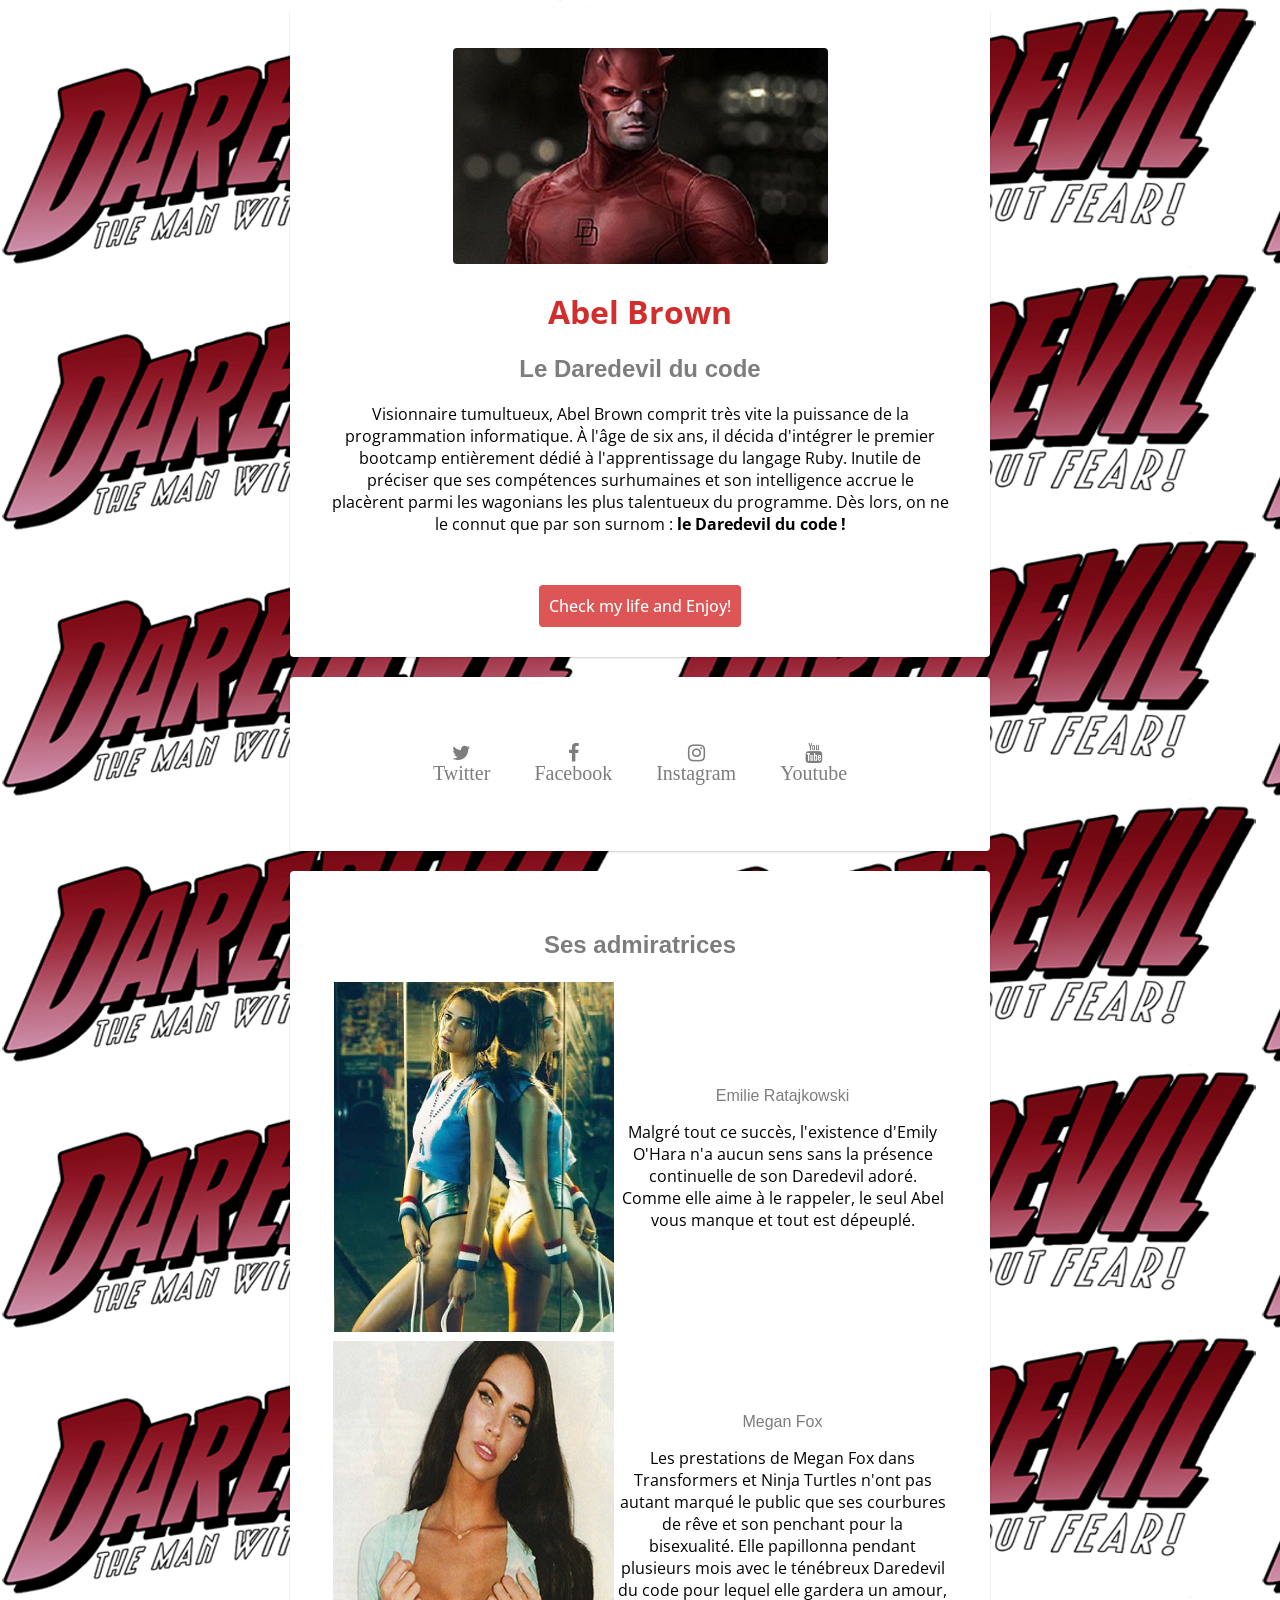
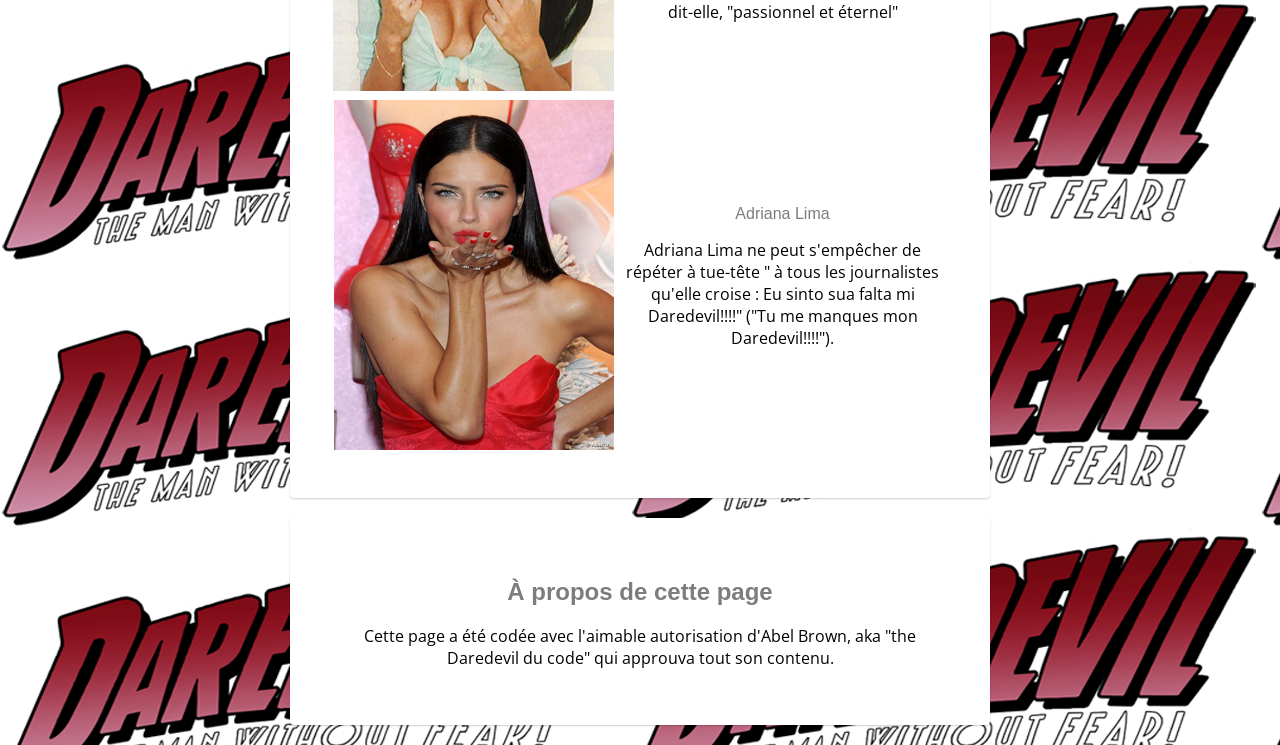
==== index.html @ 8382e40f "My profile page" ====
<!DOCTYPE html>
<html>
  <head> 
    <meta charset="UTF-8">
    <title>ABEL - le daredevil du code</title>
    <link href='https://fonts.googleapis.com/css?family=Open+Sans:400,700|Arvo:700|Montserrat+Subrayada|Roboto|Varela' rel='stylesheet' type='text/css'>
    <!-- <link rel="stylesheet" href="https://maxcdn.bootstrapcdn.com/bootstrap/3.2.0/css/bootstrap.min.css"> -->
    <link rel="stylesheet" href="https://maxcdn.bootstrapcdn.com/font-awesome/4.5.0/css/font-awesome.min.css">
    <link rel="stylesheet" href="style.css">
  </head> 

  <body>
    
    <div class="container">


      <div class="card text-center">
        
        <img src="../images/daredevil-design-thumb-375x216.png" class="img-circle">

        <h1>Abel Brown</h1>
        <h2>Le Daredevil du code</h2>

        <p>
          Visionnaire tumultueux, Abel Brown comprit très vite la puissance de la programmation informatique. À l'âge de six ans, il décida d'intégrer le premier bootcamp entièrement dédié à l'apprentissage du langage Ruby. Inutile de préciser que ses compétences surhumaines et son intelligence accrue le placèrent parmi les wagonians les plus talentueux du programme. Dès lors, on ne le connut que par son surnom : <strong>le Daredevil du code !</strong> 
        </p>
        <br>
        </br>

        <a href="http://www.netflix.com" target="_blank" class="btn-red">Check my life and Enjoy!</a>
      </div>

      <div class="card text-center">
        <ul class="list-inline">
         <li class="text-center list-inline">
          <a href="http://twitter.com/daredevilducode"><i class="fa fa-twitter"><br>Twitter</i>
          </a>
         </li>

         <li class="text-center list-inline">

          <a href="http://facebook.com/daredevilducode"><i class="fa fa-facebook"><br>Facebook</i>
          </a>
         </li>

         <li class="text-center list-inline">
          <a href="http://instagram.com/daredevilducode"><i class="fa fa-instagram"><br>Instagram</i>
          </a>
         </li>

         <li class="text-center list-inline">
          <a href="http://youtube.com/daredevilducode"><i class="fa fa-youtube"><br>Youtube</i></a>
         </li>
        </ul>
      </div>

      <div class="card text-center">
        <h2>Ses admiratrices</h2>
        <table>
          <tbody>
            <tr>
              <td>
                <img src="../images/Emily-new.png" alt="">
              </td>
              <td>
                <h3>Emilie Ratajkowski</h3>
                <p> Malgré tout ce succès, l'existence d'Emily O'Hara n'a aucun sens sans la présence continuelle de son Daredevil adoré. Comme elle aime à le rappeler, le seul Abel vous manque et tout est dépeuplé.</p>
              </td>
           </tr>
           <tr>
             <td>
               <img src="../images/Megan-new.png" alt="">
             </td>
             <td>
               <h3>Megan Fox</h3>
               <p>Les prestations de Megan Fox dans Transformers et Ninja Turtles n'ont pas autant marqué le public que ses courbures de rêve et son penchant pour la bisexualité. Elle papillonna pendant plusieurs mois avec le ténébreux Daredevil du code pour lequel elle gardera un amour, dit-elle, "passionnel et éternel" </p>
             </td>
           </tr>
           <tr>
             <td>
               <img src="../images/Adriana-new.png" alt="">
             </td>
             <td>
              <h3>Adriana Lima</h3> 
              <p>Adriana Lima ne peut s'empêcher de répéter à tue-tête " à tous les journalistes qu'elle croise : 
              Eu sinto sua falta mi Daredevil!!!!" ("Tu me manques mon Daredevil!!!!").</p>
             </td>
           </tr>
          </tbody>
        </table>

      </div>

      <div class="card text-center">
        <h2>À propos de cette page</h2>

        <p>Cette page a été codée avec l'aimable autorisation d'Abel Brown, aka "the Daredevil du code" qui approuva tout son contenu.</p>
      </div>


    </div>
  </body>







</html>
---- style.css ----
body {
  color: black;
  background-image: url("../images/Daredevil-logo.png");
  font-family:'Open Sans', sans-serif;
  background-color: white;
}

h1{
  color: #d32e2e;
  font-size: 32px;
}

h2, h3 {
  color: #7D7D7D;
  font-family: 'Montserrat', sans-serif;
}
h3{
  font-size: 16px;
  font-weight: 300;
}

a{
  color: #7D7D7D;
  text-decoration: none;
}

a:hover{
  color: red;
}

.container {
  width: 700px;
  margin: 0 auto;
}

.card {
  background-color: white;
  border-radius: 4px;
  box-shadow: 0px 1px 2px 0px rgba(0, 0, 0, 0.2);
  padding: 40px;
  margin-bottom: 20px;

}

.text-center {
  text-align: center;

}

.list-inline {
  display: inline-block;
  padding-left: 0;
}

.list-inline > li {
  display: inline-block;
  padding: 10px 20px;
}

ul{
  display: block;
}

li{
  display: list-item;
}

.btn-red{
  background-color: #DD5555;
  color: white;
  font-weight: 500;
  padding: 10px;
  border-radius: 4px;
}
.fa{
  font-size: 20px;
}

.img-circle {
  border-radius: 4px;
}
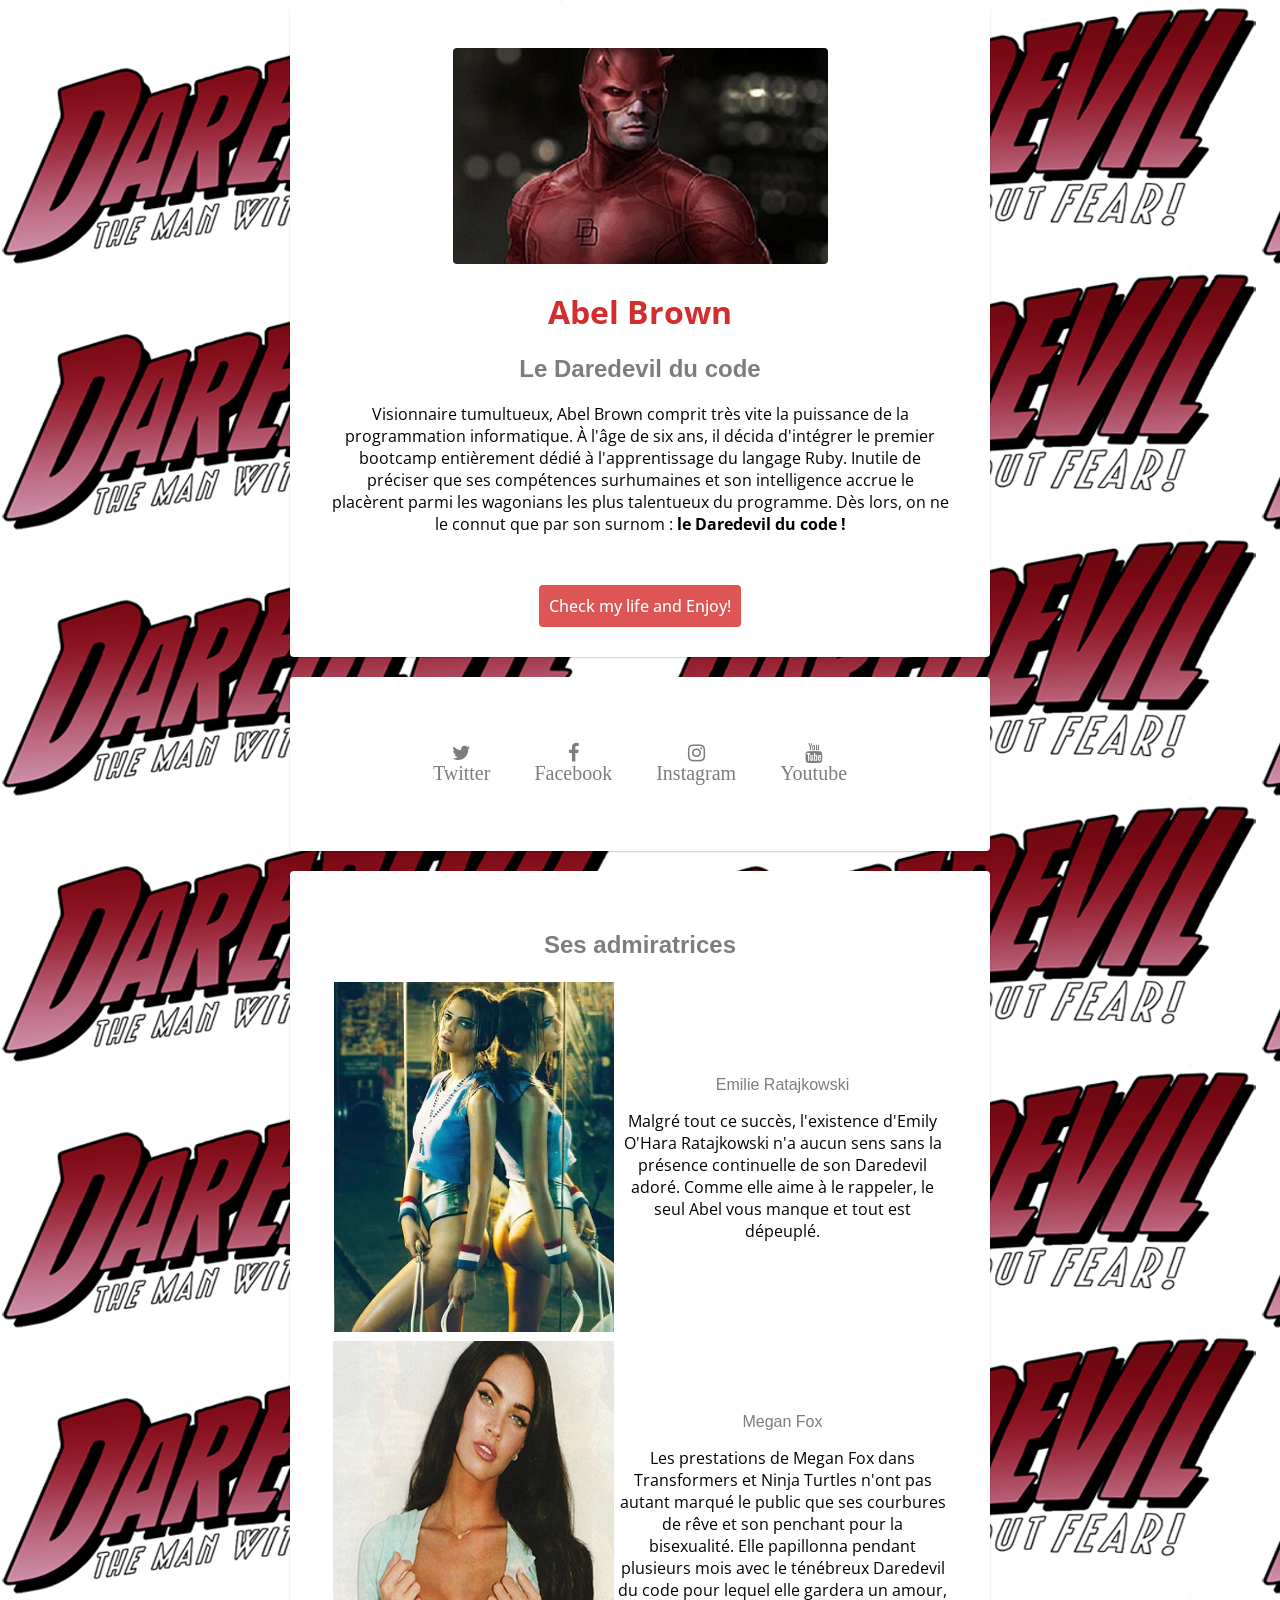
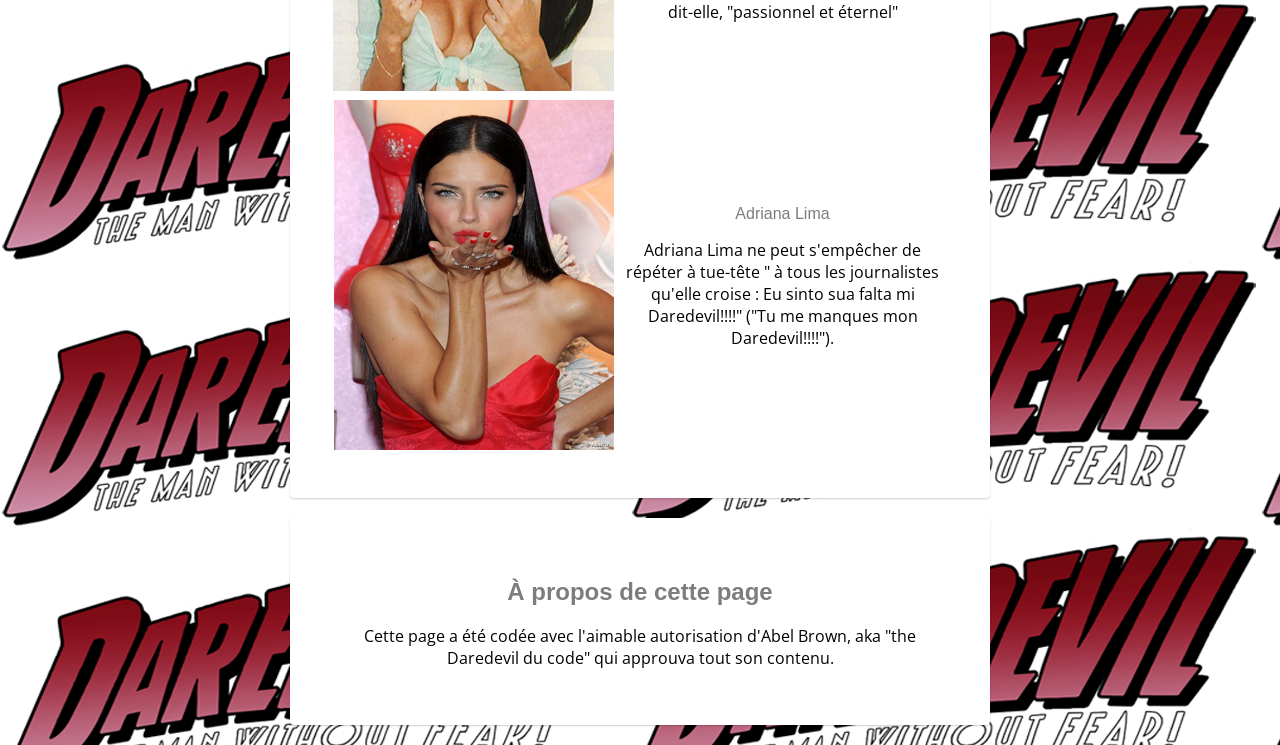
==== commit 3517be69: "changement du nom d'Emilie" ====
--- a/index.html
+++ b/index.html
@@ -16,7 +16,7 @@
 
       <div class="card text-center">
         
-        <img src="../images/daredevil-design-thumb-375x216.png" class="img-circle">
+        <img src="images/daredevil-design-thumb-375x216.png" class="img-circle">
 
         <h1>Abel Brown</h1>
         <h2>Le Daredevil du code</h2>
@@ -60,16 +60,16 @@
           <tbody>
             <tr>
               <td>
-                <img src="../images/Emily-new.png" alt="">
+                <img src="images/Emily-new.png" alt="">
               </td>
               <td>
                 <h3>Emilie Ratajkowski</h3>
-                <p> Malgré tout ce succès, l'existence d'Emily O'Hara n'a aucun sens sans la présence continuelle de son Daredevil adoré. Comme elle aime à le rappeler, le seul Abel vous manque et tout est dépeuplé.</p>
+                <p> Malgré tout ce succès, l'existence d'Emily O'Hara Ratajkowski n'a aucun sens sans la présence continuelle de son Daredevil adoré. Comme elle aime à le rappeler, le seul Abel vous manque et tout est dépeuplé.</p>
               </td>
            </tr>
            <tr>
              <td>
-               <img src="../images/Megan-new.png" alt="">
+               <img src="images/Megan-new.png" alt="">
              </td>
              <td>
                <h3>Megan Fox</h3>
@@ -78,7 +78,7 @@
            </tr>
            <tr>
              <td>
-               <img src="../images/Adriana-new.png" alt="">
+               <img src="images/Adriana-new.png" alt="">
              </td>
              <td>
               <h3>Adriana Lima</h3> 
--- a/style.css
+++ b/style.css
@@ -1,6 +1,6 @@
 body {
   color: black;
-  background-image: url("../images/Daredevil-logo.png");
+  background-image: url("images/Daredevil-logo.png");
   font-family:'Open Sans', sans-serif;
   background-color: white;
 }
@@ -22,10 +22,6 @@
 a{
   color: #7D7D7D;
   text-decoration: none;
-}
-
-a:hover{
-  color: red;
 }
 
 .container {
@@ -72,6 +68,7 @@
   padding: 10px;
   border-radius: 4px;
 }
+
 .fa{
   font-size: 20px;
 }
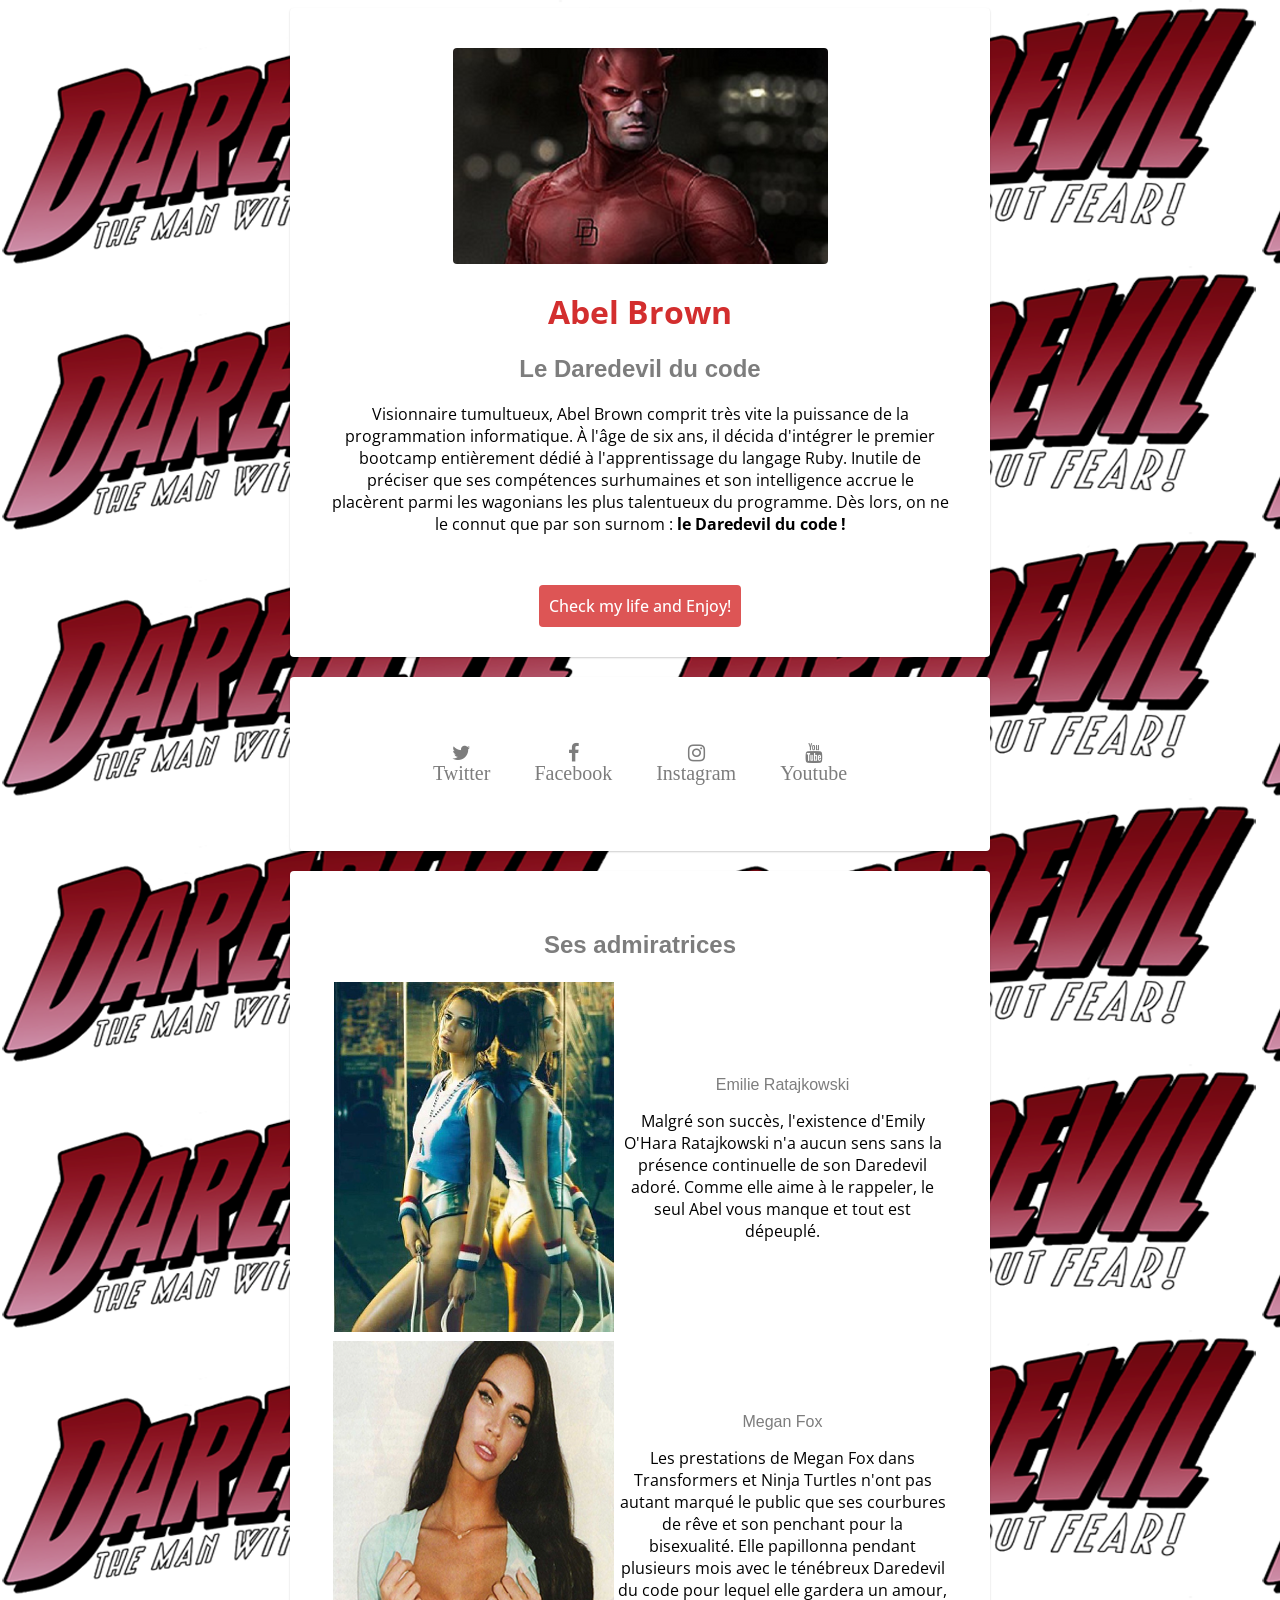
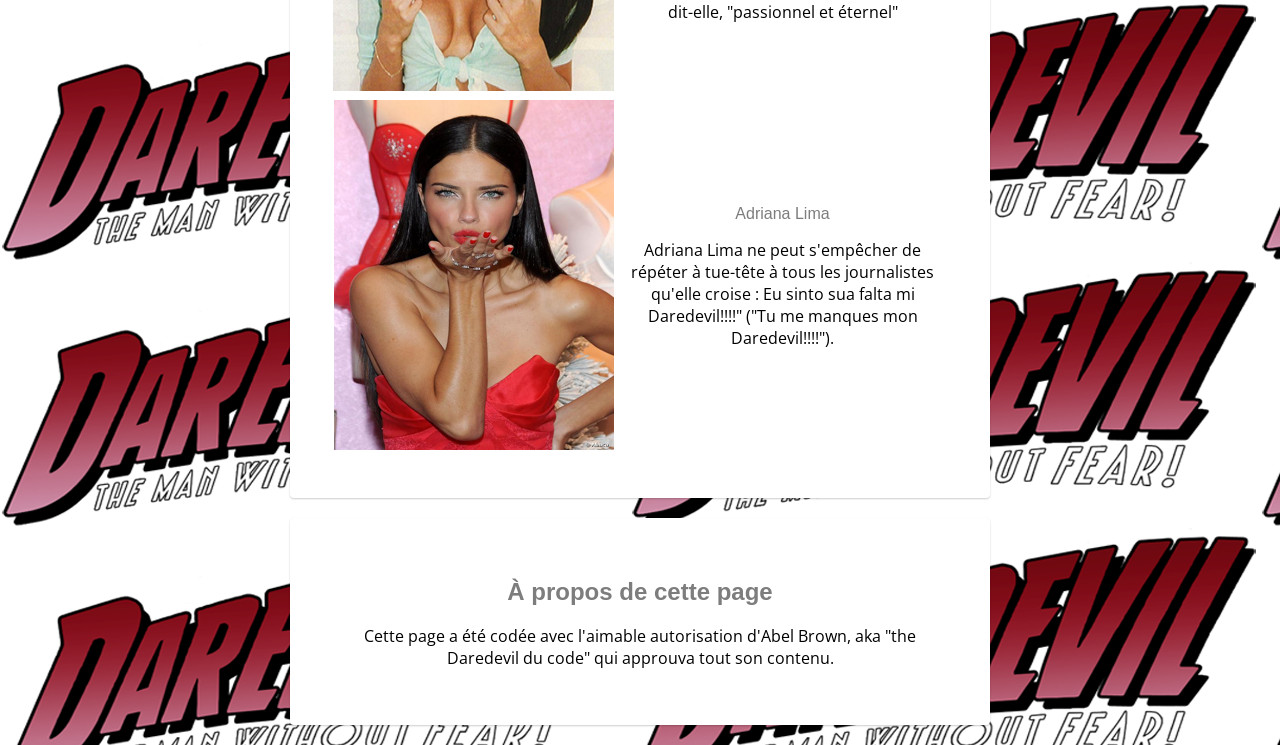
==== commit 6bdb5836: "commentaires" ====
--- a/index.html
+++ b/index.html
@@ -64,7 +64,7 @@
               </td>
               <td>
                 <h3>Emilie Ratajkowski</h3>
-                <p> Malgré tout ce succès, l'existence d'Emily O'Hara Ratajkowski n'a aucun sens sans la présence continuelle de son Daredevil adoré. Comme elle aime à le rappeler, le seul Abel vous manque et tout est dépeuplé.</p>
+                <p> Malgré son succès, l'existence d'Emily O'Hara Ratajkowski n'a aucun sens sans la présence continuelle de son Daredevil adoré. Comme elle aime à le rappeler, le seul Abel vous manque et tout est dépeuplé.</p>
               </td>
            </tr>
            <tr>
@@ -82,8 +82,8 @@
              </td>
              <td>
               <h3>Adriana Lima</h3> 
-              <p>Adriana Lima ne peut s'empêcher de répéter à tue-tête " à tous les journalistes qu'elle croise : 
-              Eu sinto sua falta mi Daredevil!!!!" ("Tu me manques mon Daredevil!!!!").</p>
+              <p>Adriana Lima ne peut s'empêcher de répéter à tue-tête à tous les journalistes qu'elle croise : 
+              Eu sinto sua falta mi Daredevil!!!!" ("Tu me manques mon Daredevil!!!!")<!-- ndjenfjkenbfjke -->.</p>
              </td>
            </tr>
           </tbody>
@@ -96,15 +96,7 @@
 
         <p>Cette page a été codée avec l'aimable autorisation d'Abel Brown, aka "the Daredevil du code" qui approuva tout son contenu.</p>
       </div>
-
-
     </div>
   </body>
 
-
-
-
-
-
-
 </html>
--- a/style.css
+++ b/style.css
@@ -22,6 +22,7 @@
 a{
   color: #7D7D7D;
   text-decoration: none;
+  font-family: 'Open Sans', sans-serif;
 }
 
 .container {
